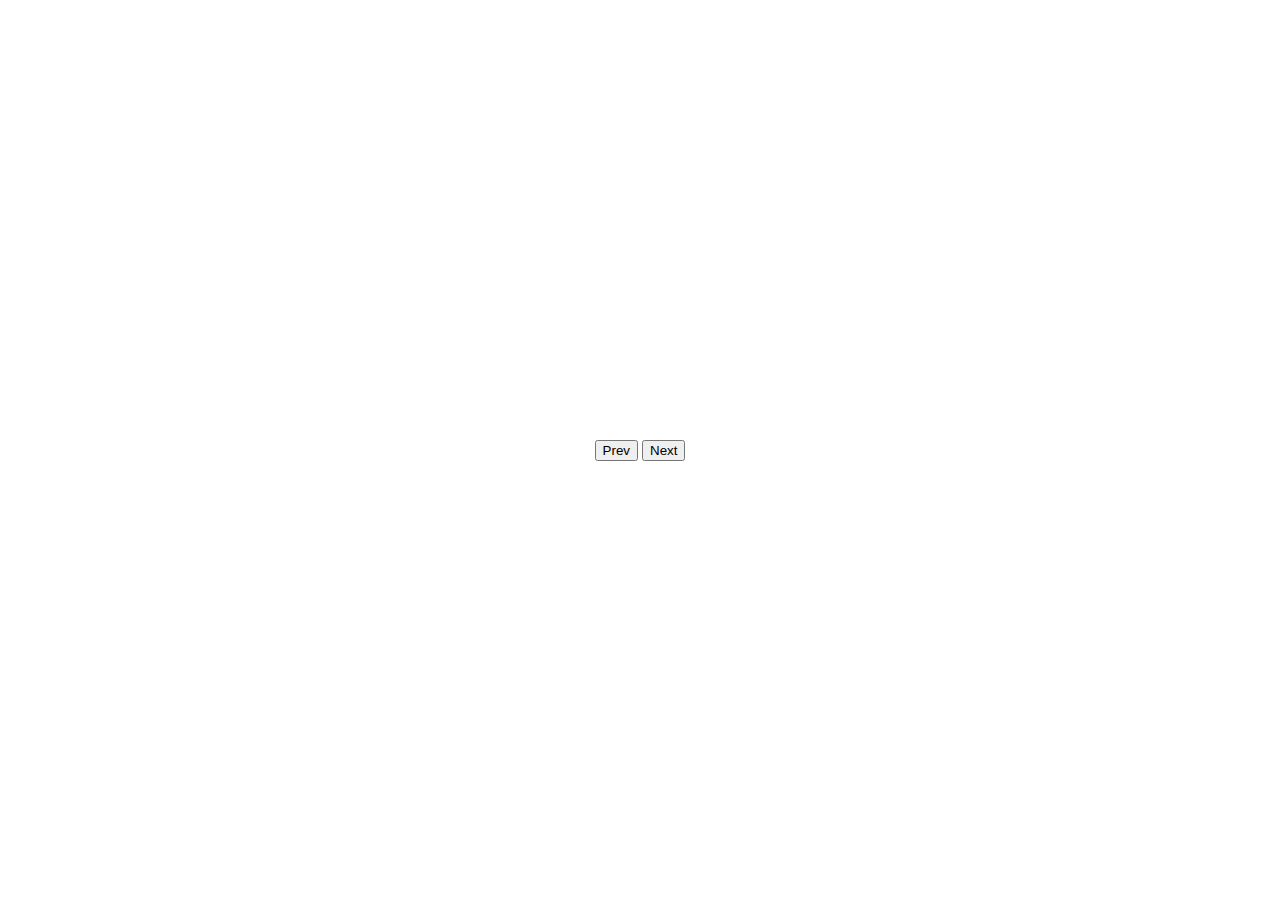
==== progress_bar/index.html @ e286219f "init progress bar project" ====
<!DOCTYPE html>
<html lang="en">
<head>
    <meta charset="UTF-8">
    <meta http-equiv="X-UA-Compatible" content="IE=edge">
    <meta name="viewport" content="width=device-width, initial-scale=1.0">
    <!-- <link rel="stylesheet" href="https://cdnjs.cloudflare.com/ajax/libs/font-awesome/6.0.0-beta3/css/all.min.css"> -->
    <link rel="stylesheet" href="style.css">
    <title>Progress Bar</title>
</head>
<body>
    <div class="container">
        
        <button class="btn" id="prev">Prev</button>
        <button class="btn" id="Next">Next</button>
    </div>

    <script src="script.js"></script>
</body>
</html>
---- progress_bar/style.css ----
@import url("https://fonts.googleapis.com/css2?family=Poppins:wght@200;400;600&family=Roboto&display=swap");

* {
  box-sizing: border-box;
}

body {
  font-family: "Roboto", sans-serif;
  display: flex;
  flex-direction: column;
  align-items: center;
  justify-content: center;
  height: 100vh;
  overflow: hidden;
  margin: 0px;
}
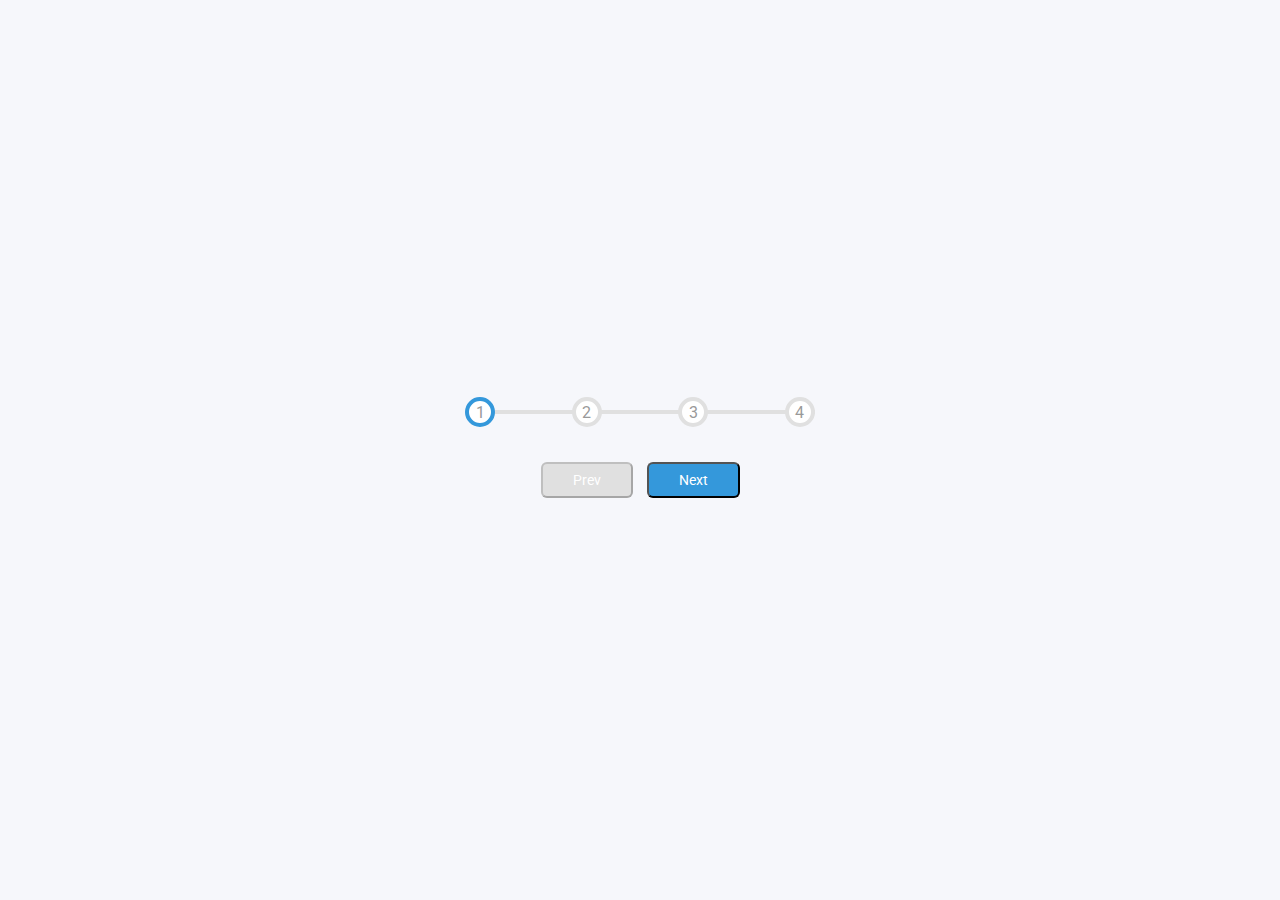
==== commit 5c56cde0: "progress bar" ====
--- a/progress_bar/index.html
+++ b/progress_bar/index.html
@@ -10,9 +10,15 @@
 </head>
 <body>
     <div class="container">
-        
-        <button class="btn" id="prev">Prev</button>
-        <button class="btn" id="Next">Next</button>
+        <div class="progress-container">
+            <div class="progress" id="progress"></div>
+            <div class="circle active">1</div>
+            <div class="circle">2</div>
+            <div class="circle">3</div>
+            <div class="circle">4</div>
+        </div>
+        <button class="btn" id="prev" disabled>Prev</button>
+        <button class="btn" id="next">Next</button>
     </div>
 
     <script src="script.js"></script>
--- a/progress_bar/style.css
+++ b/progress_bar/style.css
@@ -1,10 +1,16 @@
 @import url("https://fonts.googleapis.com/css2?family=Poppins:wght@200;400;600&family=Roboto&display=swap");
+
+:root {
+  --line-border-fill: #3498db;
+  --line-border-empty: #e0e0e0;
+}
 
 * {
   box-sizing: border-box;
 }
 
 body {
+  background-color: #f6f7fb;
   font-family: "Roboto", sans-serif;
   display: flex;
   flex-direction: column;
@@ -14,3 +20,80 @@
   overflow: hidden;
   margin: 0px;
 }
+
+.container {
+  text-align: center;
+}
+
+.progress-container {
+  display: flex;
+  justify-content: space-between;
+  position: relative;
+  margin-bottom: 30px;
+  max-width: 100%;
+  width: 350px;
+}
+
+.progress-container::before {
+  content: "";
+  background-color: var(--line-border-empty);
+  position: absolute;
+  top: 50%;
+  left: 0;
+  transform: translateY(-50%);
+  height: 4px;
+  width: 100%;
+  z-index: -1;
+}
+
+.progress {
+  background-color: var(--line-border-fill);
+  position: absolute;
+  top: 50%;
+  left: 0;
+  transform: translateY(-50%);
+  height: 4px;
+  width: 0%;
+  z-index: -1;
+  transition: 0.4s ease;
+}
+
+.circle {
+  background-color: #fff;
+  color: #999;
+  border-radius: 50%;
+  height: 30px;
+  width: 30px;
+  display: flex;
+  align-items: center;
+  justify-content: center;
+  border: 4px solid var(--line-border-empty);
+  transition: 0.4s ease;
+}
+
+.circle.active {
+  border-color: var(--line-border-fill);
+}
+
+.btn {
+  background-color: var(--line-border-fill);
+  color: #fff;
+  border-radius: 6px;
+  cursor: pointer;
+  font-family: inherit;
+  padding: 8px 30px;
+  margin: 5px;
+  font-size: 14px;
+}
+
+.btn.active {
+  transform: scale(0.98);
+}
+
+.btn:focus {
+  outline: 0;
+}
+
+.btn:disabled {
+  background-color: var(--line-border-empty);
+}
